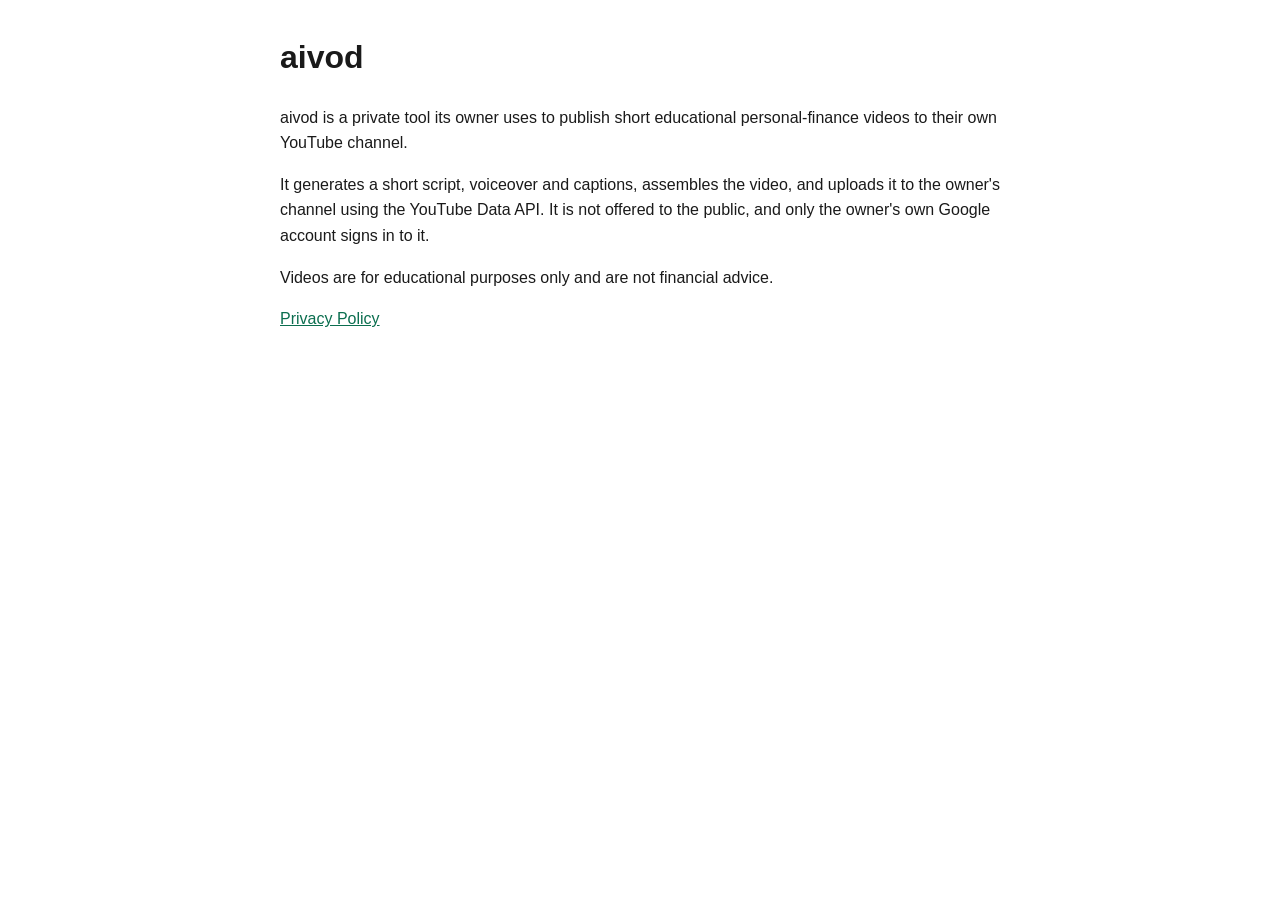
==== index.html @ 1781112e "Add aivod homepage and privacy policy Co-Authored-By: Claude Opus 5.5 <noreply@anthropic.com>" ====
<!doctype html>
<html lang="en"><head><meta charset="utf-8"><meta name="viewport" content="width=device-width,initial-scale=1">
<title>aivod</title><link rel="stylesheet" href="style.css"></head>
<body><main>
<h1>aivod</h1>
<p>aivod is a private tool its owner uses to publish short educational personal-finance videos to their own YouTube channel.</p>
<p>It generates a short script, voiceover and captions, assembles the video, and uploads it to the owner's channel using the YouTube Data API. It is not offered to the public, and only the owner's own Google account signs in to it.</p>
<p>Videos are for educational purposes only and are not financial advice.</p>
<p><a href="privacy.html">Privacy Policy</a></p>
</main></body></html>
---- style.css ----
:root{--bg:#fff;--fg:#1a1a1a;--muted:#555;--accent:#0b6e4f}
@media (prefers-color-scheme:dark){:root{--bg:#121212;--fg:#eee;--muted:#aaa;--accent:#4fd1a5}}
body{background:var(--bg);color:var(--fg);font:16px/1.6 -apple-system,BlinkMacSystemFont,"Segoe UI",Roboto,sans-serif;margin:0;padding:2rem 1rem}
main{max-width:720px;margin:0 auto}h1{margin-top:0}a{color:var(--accent)}.muted{color:var(--muted)}
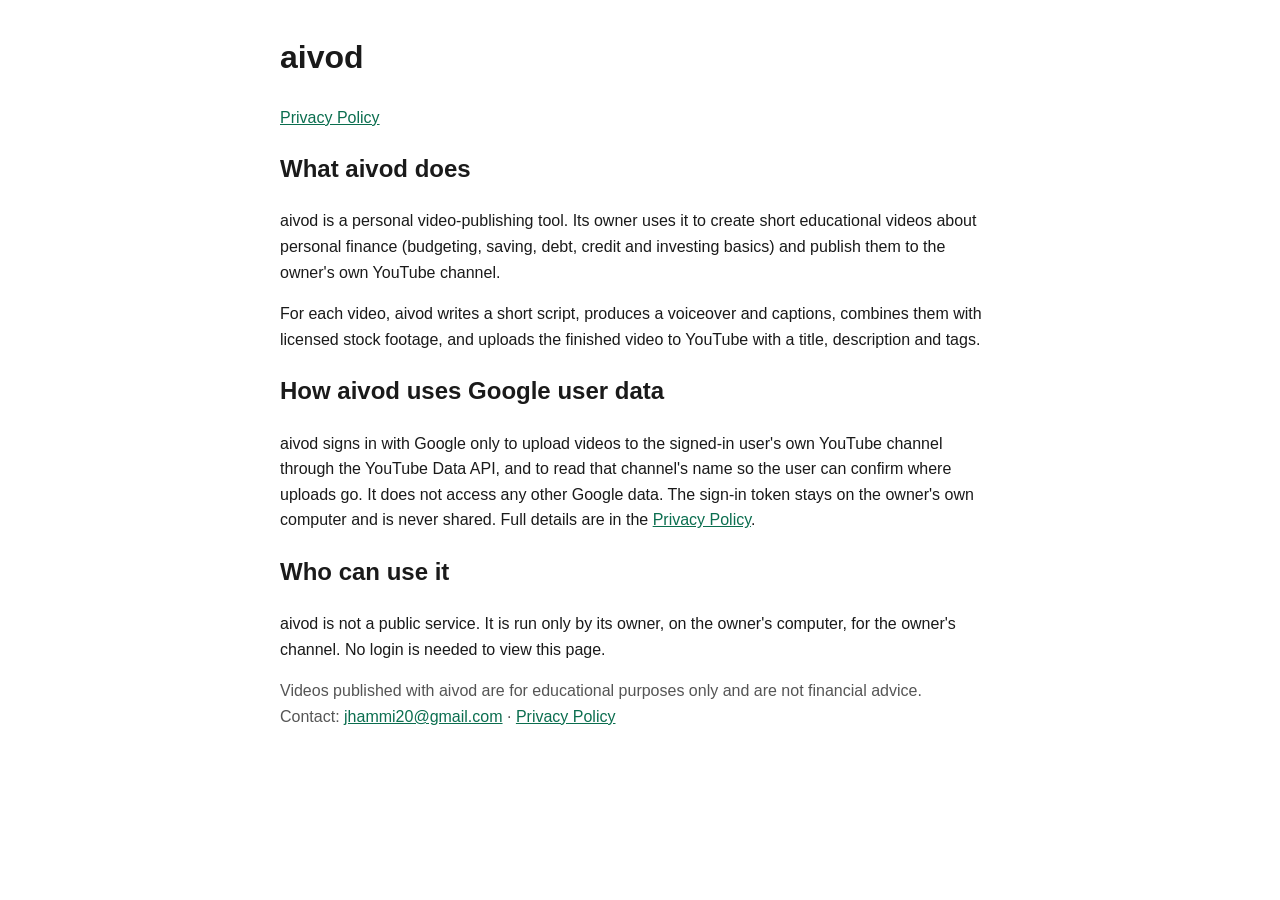
==== commit cd9bbb3f: "Explain app purpose and Google data use; add retention section Co-Authored-By: Claude Opus 5.5 <nore" ====
--- a/index.html
+++ b/index.html
@@ -1,10 +1,22 @@
 <!doctype html>
 <html lang="en"><head><meta charset="utf-8"><meta name="viewport" content="width=device-width,initial-scale=1">
-<title>aivod</title><link rel="stylesheet" href="style.css"></head>
+<title>aivod</title>
+<meta name="description" content="aivod is a personal tool that uploads short educational finance videos to its owner's YouTube channel.">
+<link rel="stylesheet" href="style.css"></head>
 <body><main>
 <h1>aivod</h1>
-<p>aivod is a private tool its owner uses to publish short educational personal-finance videos to their own YouTube channel.</p>
-<p>It generates a short script, voiceover and captions, assembles the video, and uploads it to the owner's channel using the YouTube Data API. It is not offered to the public, and only the owner's own Google account signs in to it.</p>
-<p>Videos are for educational purposes only and are not financial advice.</p>
 <p><a href="privacy.html">Privacy Policy</a></p>
+
+<h2>What aivod does</h2>
+<p>aivod is a personal video-publishing tool. Its owner uses it to create short educational videos about personal finance (budgeting, saving, debt, credit and investing basics) and publish them to the owner's own YouTube channel.</p>
+<p>For each video, aivod writes a short script, produces a voiceover and captions, combines them with licensed stock footage, and uploads the finished video to YouTube with a title, description and tags.</p>
+
+<h2>How aivod uses Google user data</h2>
+<p>aivod signs in with Google only to upload videos to the signed-in user's own YouTube channel through the YouTube Data API, and to read that channel's name so the user can confirm where uploads go. It does not access any other Google data. The sign-in token stays on the owner's own computer and is never shared. Full details are in the <a href="privacy.html">Privacy Policy</a>.</p>
+
+<h2>Who can use it</h2>
+<p>aivod is not a public service. It is run only by its owner, on the owner's computer, for the owner's channel. No login is needed to view this page.</p>
+
+<p class="muted">Videos published with aivod are for educational purposes only and are not financial advice.<br>
+Contact: <a href="mailto:jhammi20@gmail.com">jhammi20@gmail.com</a> · <a href="privacy.html">Privacy Policy</a></p>
 </main></body></html>
